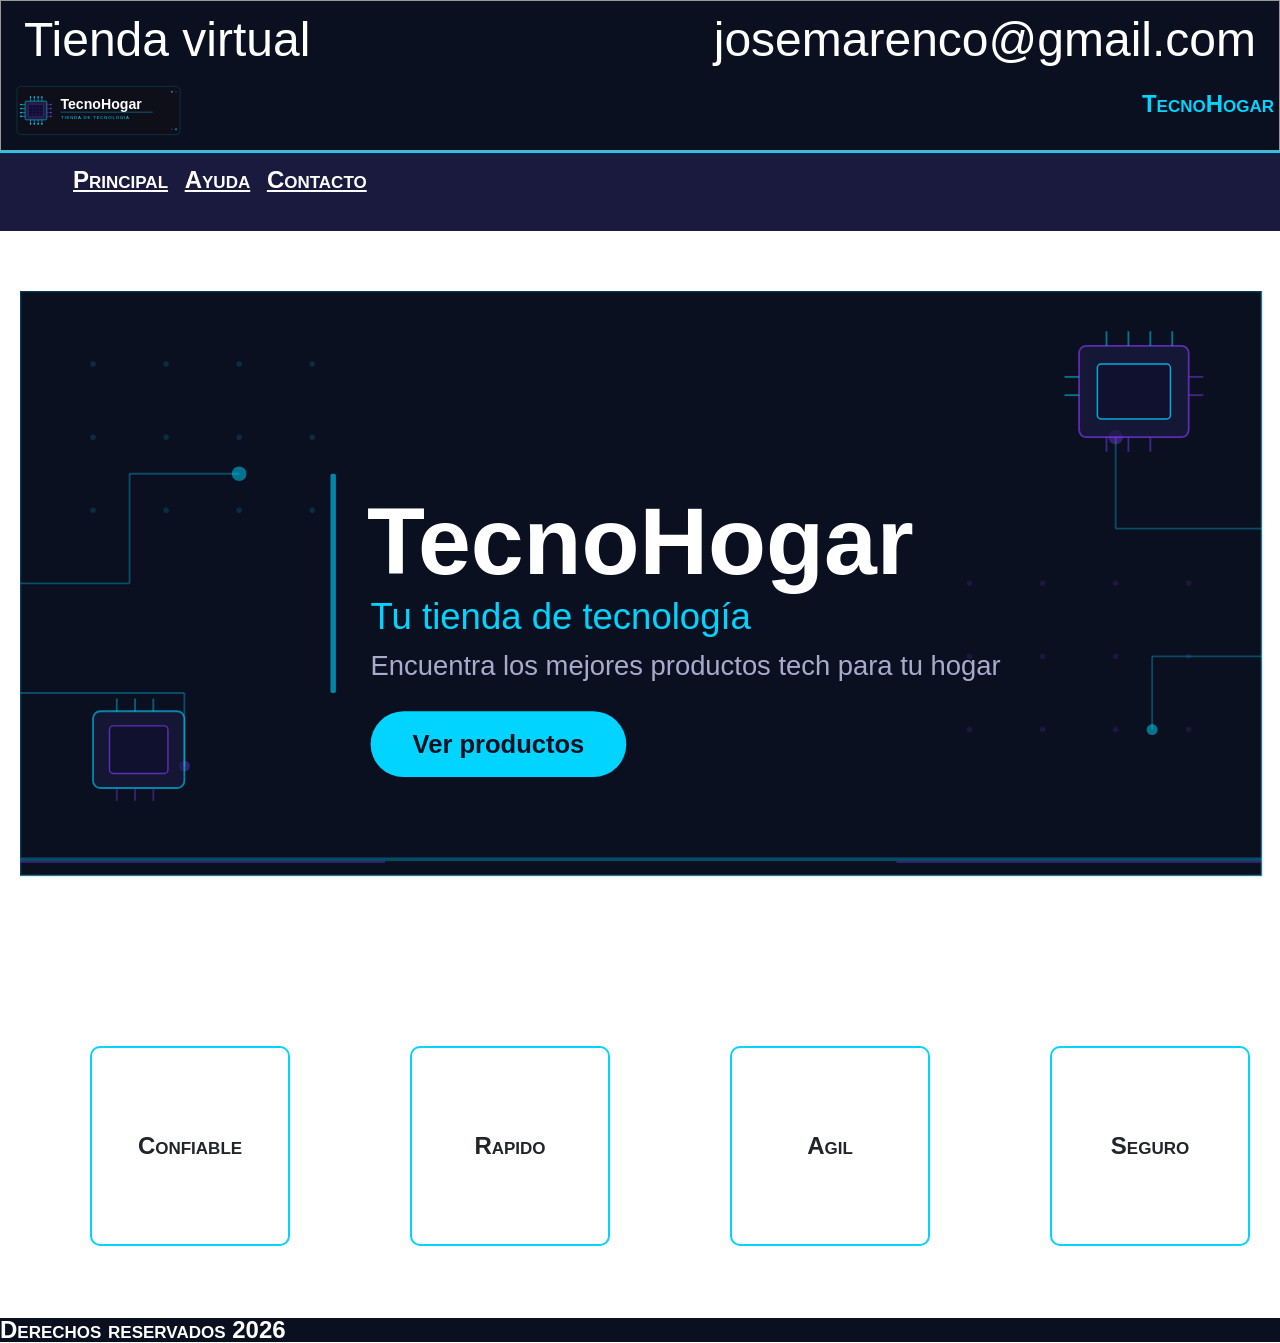
==== frontend/index.html @ 20e9244c "anadir seccion ventajas con css" ====
<!doctype html>
<html lang="es">
  <head>
    <meta charset="UTF-8" />
    <meta name="Tienda tecnologica virtual" content="Tienda" />
    <title>Mi Blog</title>
    <link rel="stylesheet" href="css/estilos.css" />
    <link href="https://cdn.jsdelivr.net/npm/bootstrap@5.3.3/dist/css/bootstrap.min.css" rel="stylesheet">
  </head>

  <body>
    <div class="agrupar">
      <!-- ENCABEZADO -->
      <header class="cabecera">
        <div class="container-fluid">
          <div class="row">
            <div class="col-6">
              <h2> Tienda virtual </h2>
            </div>
            <div id="informacion_contacto" class="col-6">
              <h2> josemarenco@gmail.com </h2>
            </div>
          </div>
        </div>

        <div class="row align-items-center">
          <div class="col-6 rounded float-start">
            <img id="imagen_logo" src="img/tecnohogar_logo.svg" alt="TecnoHogar">
          </div>
          <div class="col-6 text-end">
            <h1 id="nombre_tienda"> TecnoHogar </h1>
          </div>
        </div>
       
      </header>

      <!-- MENÚ DE NAVEGACIÓN -->
      <nav class="menu">
        <ul>
          <li><a href="index.html">Principal</a></li>
          <li><a href="ayuda.html">Ayuda</a></li>
          <li><a href="contacto.html">Contacto</a></li>
        </ul>
      </nav>

      <!-- CONTENIDO PRINCIPAL -->

      <main id="welcome_page">
        <div class="container-fluid px-0">
          <div class="row">
            <div class="col-12">
              <img id="image_welcome_page" src="img/tecnohogar_welcome_banner.svg" alt="Bienvenido a TecnoHogar" style="width:100%;">
            </div>
          </div>
        </div>

        <div id="container_habilities" class="container-fluid m-5">
          <div class="row">
            <div class="col-3">
              <article>
                Confiable
              </article>
            </div>
            <div class="col-3">
              <article>
                Rapido
              </article>
            </div>
            <div class="col-3">
              <article>
              Agil
              </article>
            </div>
            <div class="col-3">
              <article>
              Seguro
              </article>
            </div>
          </div>
        </div>
      </main>

      <!-- PIE DE PÁGINA -->
      <footer class="pie">
        Derechos reservados 2026
      </footer>
    </div>


    <script src="js/script.js"></script>
    <script src="https://cdn.jsdelivr.net/npm/bootstrap@5.3.3/dist/js/bootstrap.bundle.min.js"></script> 
  </body>
</html>
---- frontend/css/estilos.css ----
* {
  font: small-caps bold 24px/1 sans-serif;
}

/* =========================
   TÍTULOS
========================= */

h1 {
  font-size: 20px;
  font-family: 'Gill Sans', 'Gill Sans MT', Calibri, 'Trebuchet MS', sans-serif;
  font-weight: bold;
  color: white !important;
}

h2 {
  font: bold 14px sans-serif;
  color: white !important;
}


/* =========================
   NORMALIZACIÓN HTML5
========================= */

/* header, section, footer, aside, nav, article, hgroup {
  display: block;
} */


/* =========================
   ESTRUCTURA GENERAL
========================= */

body {
  font-family: 'Exo 2', sans-serif;
  text-align: center;
}

.agrupar {
  width: 100%;
}


/* =========================
   CABECERA
========================= */

.cabecera {
  background: rgb(11, 16, 33);
  border: 1px solid #999999;
  padding: 10px 5px;
}

#section_logo{
  width: 500px;
}

#informacion_contacto{
  text-align: right;
  font-size: 10px;
}

#imagen_logo{
  width: 100%;
  max-width: 185px; 
  margin: 0; 
}

#nombre_tienda{
  font-size: 24px;
  color: #00d4ff !important;
  font-weight: 600;
}


/* =========================
   MENÚ
========================= */

.menu {
  background: #1a1a3e;
  padding: 10px 20px;
  border-top: 2px solid #00d4ff;  /* línea celeste de separación */
}

.menu a {
  color: #ffffff;  /* blanco en vez de negro */
}

.menu a:hover {
  color: #00d4ff;  /* celeste al pasar el mouse */
}

.menu li{
  
  padding: 5px;
  display: inline-block;
}


/* =========================
   CONTENIDO PRINCIPAL
========================= */

#welcome_page{
  padding-top: 60px;
  margin-left: 20px;
  margin: 0;
}

#image_welcome_page{
  padding-left: 20px;
  width: 90%;
  max-width: 2600px;
  padding-bottom: 80px;
}

#container_habilities{
  border: black;
}

article{
 border: 2px solid #00d4ff;
  border-radius: 10px;      /* esquinas redondeadas */
  padding: 20px;
  width: 200px;
  height: 200px;            /* igual al width para que sea cuadrado */
  display: flex;
  align-items: center;
  justify-content: center;
}
/* =========================
   PIE DE PÁGINA
========================= */

.pie {
  clear: both;
  /* padding: 20px; */
  background: rgb(11, 16, 33);
  color: #fff;
}
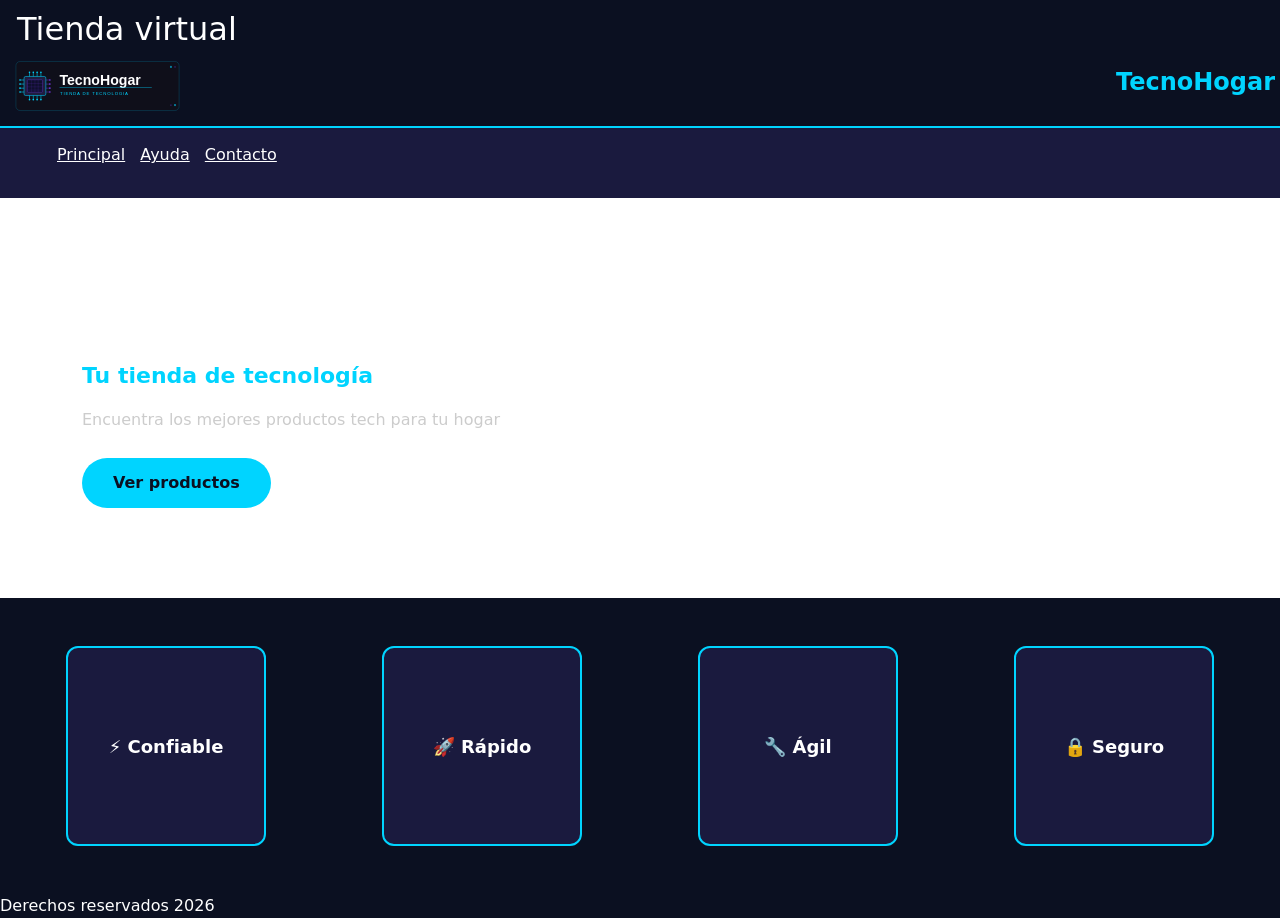
==== commit 3131ed41: "cambio de estilo de banners y recuadros" ====
--- a/frontend/index.html
+++ b/frontend/index.html
@@ -17,14 +17,11 @@
             <div class="col-6">
               <h2> Tienda virtual </h2>
             </div>
-            <div id="informacion_contacto" class="col-6">
-              <h2> josemarenco@gmail.com </h2>
-            </div>
           </div>
         </div>
 
         <div class="row align-items-center">
-          <div class="col-6 rounded float-start">
+          <div class="col-6 rounded float-start" id="contender_welcome_image">
             <img id="imagen_logo" src="img/tecnohogar_logo.svg" alt="TecnoHogar">
           </div>
           <div class="col-6 text-end">
@@ -45,40 +42,40 @@
 
       <!-- CONTENIDO PRINCIPAL -->
 
-      <main id="welcome_page">
-        <div class="container-fluid px-0">
-          <div class="row">
-            <div class="col-12">
-              <img id="image_welcome_page" src="img/tecnohogar_welcome_banner.svg" alt="Bienvenido a TecnoHogar" style="width:100%;">
-            </div>
-          </div>
+<!-- CONTENIDO PRINCIPAL -->
+<main>
+  <!-- HERO BANNER -->
+  <section id="image_welcome_page">
+    <div class="container">
+      <div class="row align-items-center" style="min-height: 400px;">
+        <div class="col-12 col-md-6">
+          <h1 id="hero_title">TecnoHogar</h1>
+          <p id="hero_subtitle">Tu tienda de tecnología</p>
+          <p id="hero_desc">Encuentra los mejores productos tech para tu hogar</p>
+          <a href="#" class="btn" id="hero_btn">Ver productos</a>
         </div>
+      </div>
+    </div>
+  </section>
 
-        <div id="container_habilities" class="container-fluid m-5">
-          <div class="row">
-            <div class="col-3">
-              <article>
-                Confiable
-              </article>
-            </div>
-            <div class="col-3">
-              <article>
-                Rapido
-              </article>
-            </div>
-            <div class="col-3">
-              <article>
-              Agil
-              </article>
-            </div>
-            <div class="col-3">
-              <article>
-              Seguro
-              </article>
-            </div>
-          </div>
-        </div>
-      </main>
+  <!-- TARJETAS -->
+  <section class="container-fluid py-5" id="container_habilities">
+    <div class="row justify-content-center g-4">
+      <div class="col-6 col-md-3 d-flex justify-content-center">
+        <article>⚡ Confiable</article>
+      </div>
+      <div class="col-6 col-md-3 d-flex justify-content-center">
+        <article>🚀 Rápido</article>
+      </div>
+      <div class="col-6 col-md-3 d-flex justify-content-center">
+        <article>🔧 Ágil</article>
+      </div>
+      <div class="col-6 col-md-3 d-flex justify-content-center">
+        <article>🔒 Seguro</article>
+      </div>
+    </div>
+  </section>
+</main>
 
       <!-- PIE DE PÁGINA -->
       <footer class="pie">
--- a/frontend/css/estilos.css
+++ b/frontend/css/estilos.css
@@ -1,20 +1,14 @@
-* {
-  font: small-caps bold 24px/1 sans-serif;
-}
-
 /* =========================
    TÍTULOS
 ========================= */
 
 h1 {
   font-size: 20px;
-  font-family: 'Gill Sans', 'Gill Sans MT', Calibri, 'Trebuchet MS', sans-serif;
   font-weight: bold;
   color: white !important;
 }
 
 h2 {
-  font: bold 14px sans-serif;
   color: white !important;
 }
 
@@ -48,7 +42,6 @@
 
 .cabecera {
   background: rgb(11, 16, 33);
-  border: 1px solid #999999;
   padding: 10px 5px;
 }
 
@@ -58,7 +51,7 @@
 
 #informacion_contacto{
   text-align: right;
-  font-size: 10px;
+  font-size: 20px !important;
 }
 
 #imagen_logo{
@@ -100,36 +93,81 @@
 
 
 /* =========================
-   CONTENIDO PRINCIPAL
+   HERO BANNER
 ========================= */
-
-#welcome_page{
-  padding-top: 60px;
-  margin-left: 20px;
-  margin: 0;
+#image_welcome_page {
+  width: 100%;
+  background-image: url('img/tecnohogar_welcome_banner.svg');
+  background-size: cover;
+  background-position: center;
+  background-repeat: no-repeat;
+  display: flex;
+  align-items: center;
 }
 
-#image_welcome_page{
-  padding-left: 20px;
-  width: 90%;
-  max-width: 2600px;
-  padding-bottom: 80px;
+#hero_title {
+  font-size: 52px !important;
+  font-weight: 800;
+  color: white !important;
+  text-align: left;
 }
 
-#container_habilities{
-  border: black;
+#hero_subtitle {
+  font-size: 22px;
+  color: #00d4ff;
+  font-weight: 600;
+  text-align: left;
 }
 
-article{
- border: 2px solid #00d4ff;
-  border-radius: 10px;      /* esquinas redondeadas */
+#hero_desc {
+  font-size: 16px;
+  color: #cccccc;
+  text-align: left;
+}
+
+#hero_btn {
+  background-color: #00d4ff;
+  color: #0b1021;
+  font-weight: 700;
+  border-radius: 30px;
+  padding: 12px 30px;
+  font-size: 16px;
+  margin-top: 10px;
+}
+
+#hero_btn:hover {
+  background-color: #00b8d9;
+}
+
+/* =========================
+   TARJETAS
+========================= */
+#container_habilities {
+  background-color: #0b1021;
+  padding: 60px 20px;
+}
+
+article {
+  border: 2px solid #00d4ff;
+  border-radius: 12px;
   padding: 20px;
   width: 200px;
-  height: 200px;            /* igual al width para que sea cuadrado */
+  height: 200px;
   display: flex;
   align-items: center;
   justify-content: center;
+  color: white;
+  font-size: 18px;
+  font-weight: 600;
+  background-color: #1a1a3e;
+  transition: transform 0.2s, box-shadow 0.2s;
 }
+
+article:hover {
+  transform: translateY(-5px);
+  box-shadow: 0 0 20px #00d4ff55;
+}
+
 /* =========================
    PIE DE PÁGINA
 ========================= */
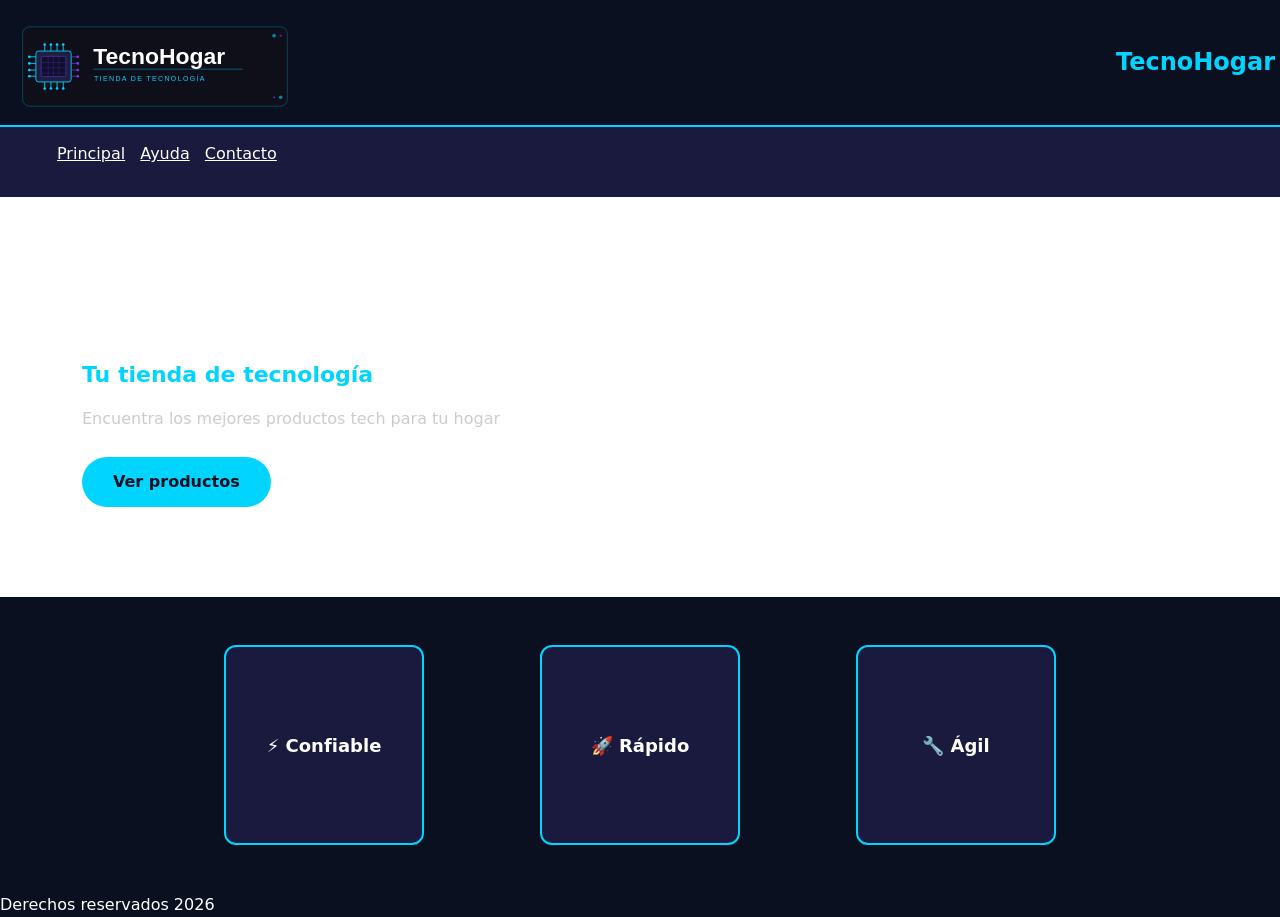
==== commit d4efb425: "Modificacion css de contacto, tarjetas de informacion index" ====
--- a/frontend/index.html
+++ b/frontend/index.html
@@ -15,7 +15,7 @@
         <div class="container-fluid">
           <div class="row">
             <div class="col-6">
-              <h2> Tienda virtual </h2>
+              <h2></h2>
             </div>
           </div>
         </div>
@@ -59,23 +59,20 @@
   </section>
 
   <!-- TARJETAS -->
-  <section class="container-fluid py-5" id="container_habilities">
-    <div class="row justify-content-center g-4">
-      <div class="col-6 col-md-3 d-flex justify-content-center">
-        <article>⚡ Confiable</article>
+    <section class="container-fluid py-5" id="container_habilities">
+      <div class="row justify-content-center g-4">
+        <div class="col-6 col-md-3 d-flex justify-content-center">
+          <article class="cuadro_index">⚡ Confiable</article>
+        </div>
+        <div class="col-6 col-md-3 d-flex justify-content-center">
+          <article class="cuadro_index">🚀 Rápido</article>
+        </div>
+        <div class="col-6 col-md-3 d-flex justify-content-center">
+          <article class="cuadro_index">🔧 Ágil</article>
+        </div>
       </div>
-      <div class="col-6 col-md-3 d-flex justify-content-center">
-        <article>🚀 Rápido</article>
-      </div>
-      <div class="col-6 col-md-3 d-flex justify-content-center">
-        <article>🔧 Ágil</article>
-      </div>
-      <div class="col-6 col-md-3 d-flex justify-content-center">
-        <article>🔒 Seguro</article>
-      </div>
-    </div>
-  </section>
-</main>
+    </section>
+  </main>
 
       <!-- PIE DE PÁGINA -->
       <footer class="pie">
--- a/frontend/css/estilos.css
+++ b/frontend/css/estilos.css
@@ -56,7 +56,7 @@
 
 #imagen_logo{
   width: 100%;
-  max-width: 185px; 
+  max-width: 300px; 
   margin: 0; 
 }
 
@@ -97,7 +97,6 @@
 ========================= */
 #image_welcome_page {
   width: 100%;
-  background-image: url('img/tecnohogar_welcome_banner.svg');
   background-size: cover;
   background-position: center;
   background-repeat: no-repeat;
@@ -147,7 +146,7 @@
   padding: 60px 20px;
 }
 
-article {
+.cuadro_index {
   border: 2px solid #00d4ff;
   border-radius: 12px;
   padding: 20px;
@@ -163,9 +162,29 @@
   transition: transform 0.2s, box-shadow 0.2s;
 }
 
-article:hover {
+#cuadro_index:hover {
   transform: translateY(-5px);
   box-shadow: 0 0 20px #00d4ff55;
+}
+
+/* =========================
+   FORMULARIO
+========================= */
+
+.seccion{
+  margin: 50px;
+  background: #1a1a3e;
+  text-align: center;
+  color: white;
+}
+
+input:hover{
+  background: rgb(86, 86, 86);
+}
+
+.button{
+  background: #1a1a3e;
+  color: blue;
 }
 
 /* =========================
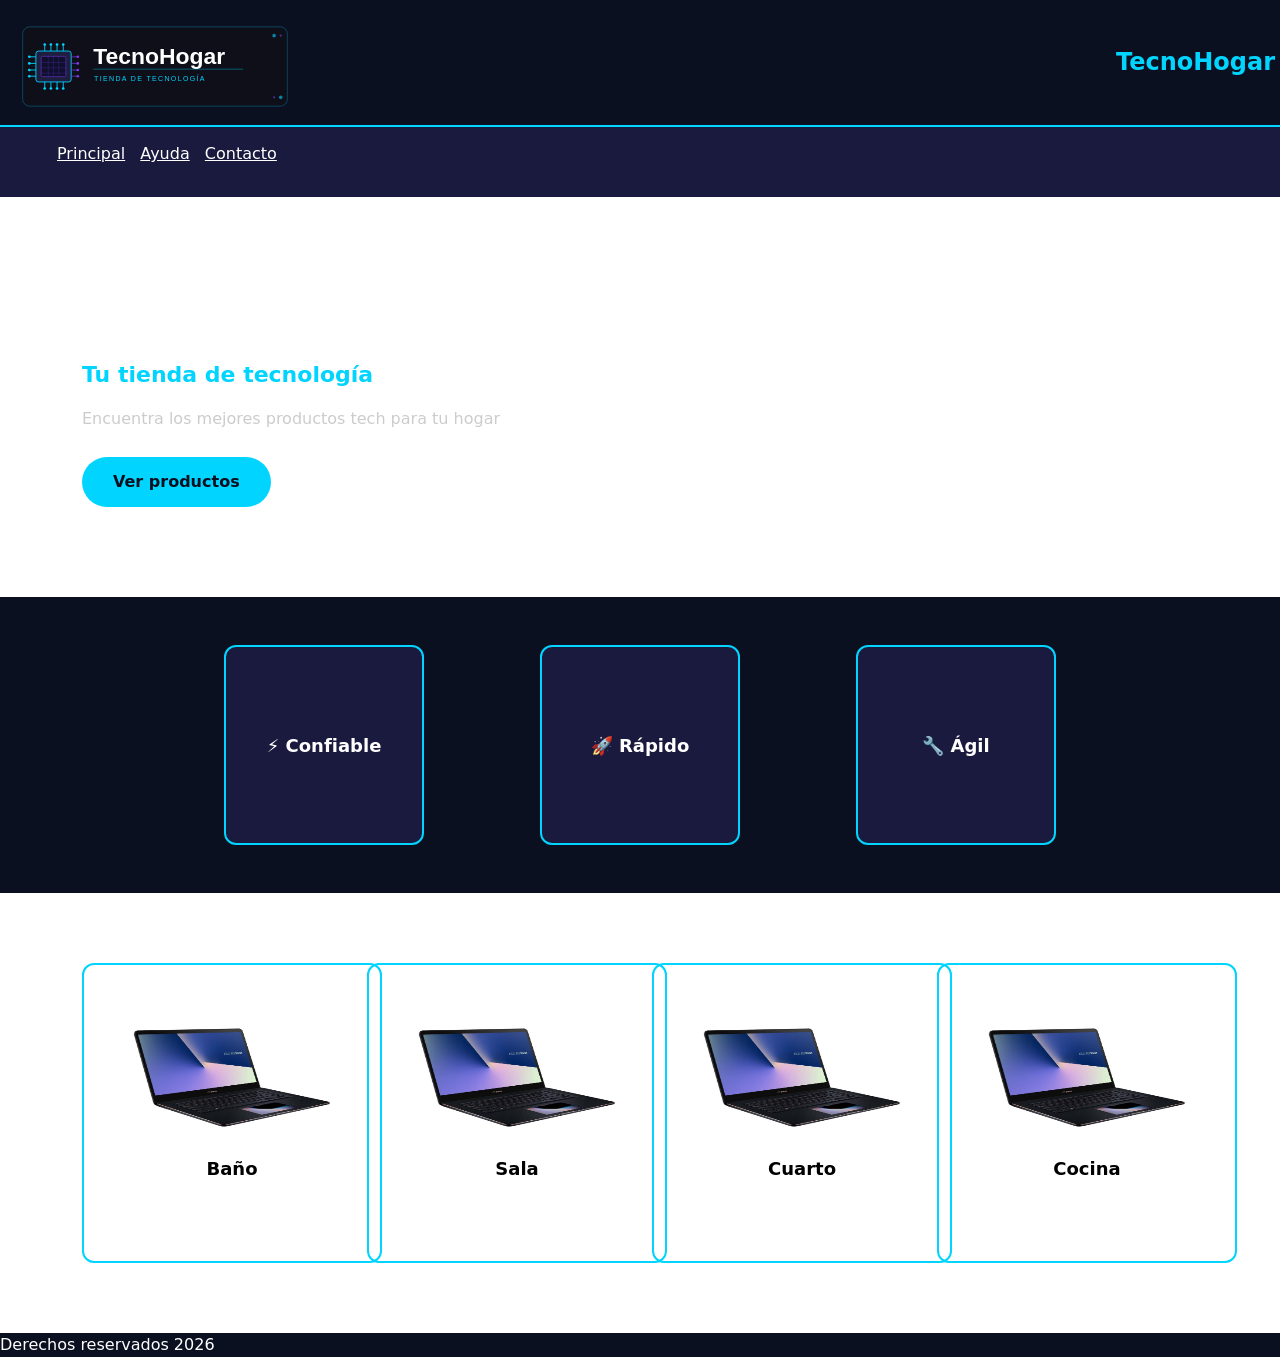
==== commit c2182938: "Creacion producto.html, creacion tarjeta de productos en index y modificaciones al server de product" ====
--- a/frontend/index.html
+++ b/frontend/index.html
@@ -41,8 +41,6 @@
       </nav>
 
       <!-- CONTENIDO PRINCIPAL -->
-
-<!-- CONTENIDO PRINCIPAL -->
 <main>
   <!-- HERO BANNER -->
   <section id="image_welcome_page">
@@ -52,7 +50,7 @@
           <h1 id="hero_title">TecnoHogar</h1>
           <p id="hero_subtitle">Tu tienda de tecnología</p>
           <p id="hero_desc">Encuentra los mejores productos tech para tu hogar</p>
-          <a href="#" class="btn" id="hero_btn">Ver productos</a>
+          <a href="producto.html" class="btn" id="hero_btn">Ver productos</a>
         </div>
       </div>
     </div>
@@ -72,6 +70,42 @@
         </div>
       </div>
     </section>
+
+
+    <section id="previus_products">
+      <div class="container-fluid">
+        <div class="row justify-content-center g-4>">
+          <div class="col-3 text-center">
+            <article class="box_product">
+              <img class="image_product" src="img/computador.jpg" alt="computador">
+              <br>
+              <p> Baño </p>
+            </article>
+          </div>
+          <div class="col-3">
+            <article class="box_product text-center">
+              <img class="image_product" src="img/computador.jpg" alt="computador">
+              <br>
+              <p> Sala </p>
+            </article>
+          </div>
+          <div class="col-3 text-center">
+            <article class="box_product">
+              <img class="image_product" src="img/computador.jpg" alt="computador">
+              <br>
+              <p> Cuarto </p>
+            </article>
+          </div>
+          <div class="col-3 text-center">
+            <article class="box_product">
+              <img class="image_product" src="img/computador.jpg" alt="computador">
+              <br>
+              <p> Cocina</p>
+            </article>
+          </div>
+        </div>
+      </div>
+    </section>
   </main>
 
       <!-- PIE DE PÁGINA -->
--- a/frontend/css/estilos.css
+++ b/frontend/css/estilos.css
@@ -5,7 +5,8 @@
 h1 {
   font-size: 20px;
   font-weight: bold;
-  color: white !important;
+  color: black;
+  align-content: center;
 }
 
 h2 {
@@ -28,13 +29,16 @@
 
 body {
   font-family: 'Exo 2', sans-serif;
-  text-align: center;
+
 }
 
 .agrupar {
   width: 100%;
 }
 
+p {
+  align-content: center;
+}
 
 /* =========================
    CABECERA
@@ -139,8 +143,41 @@
 }
 
 /* =========================
+   PRODUCTS INDEX
+========================= */
+
+#previus_products{
+  margin: 70px;
+}
+
+.image_product {
+  width: 200px;
+  height: 100px;
+}
+
+.box_product{
+  border: 2px solid #00d4ff;
+  border-radius: 12px;
+  padding: 20px;
+  width: 300px;
+  height: 300px;
+  display: flex;
+  flex-direction: column;
+  align-items: center;
+  justify-content: center;
+  color: black;
+  font-size: 18px;
+  font-weight: 600;
+  transition: transform 0.2s, box-shadow 0.2s;
+  white-space: normal;
+  word-wrap: break-word;
+  text-align: center;
+}
+
+/* =========================
    TARJETAS
 ========================= */
+
 #container_habilities {
   background-color: #0b1021;
   padding: 60px 20px;
@@ -168,6 +205,63 @@
 }
 
 /* =========================
+   PREGUNTAS FRECUENTES
+========================= */
+.seccion_ayuda {
+  background-color: white;
+  padding: 40px 0;
+}
+
+.titulo_seccion {
+  color: white !important;
+  font-size: 26px !important;
+  font-weight: 700;
+  background-color: #1a1a3e;
+  padding: 15px 20px;
+  margin: 0 0 5px 0;
+  width: 100%;
+}
+
+.cuadro_pregunta summary {
+  background-color: #1a1a3e;
+  color: #00d4ff;
+  font-size: 20px;
+  font-weight: 600;
+  padding: 15px 20px;
+  cursor: pointer;
+  width: 100%;
+  display: block;
+}
+
+summary{
+  background-color: #1a1a3e;
+  color: white;
+  font-size: 30px;
+}
+
+.cuadro_pregunta summary:hover {
+  background-color: #0b1021;
+}
+
+.texto_ayuda {
+  font-size: 16px;
+  color: #cccccc;
+  background-color: #0b1021;
+  padding: 15px 25px;
+  margin: 0;
+  border-left: 3px solid #00d4ff;
+}
+
+.cuadro_pregunta summary::before {
+  content: '▶ ';
+  font-size: 12px;
+}
+
+details[open] summary::before {
+  content: '▼ ';
+}
+
+/* =========================
    FORMULARIO
 ========================= */
 
@@ -178,14 +272,15 @@
   color: white;
 }
 
-input:hover{
-  background: rgb(86, 86, 86);
-}
-
 .button{
   background: #1a1a3e;
-  color: blue;
-}
+  color: white;
+}
+
+.button:hover{
+  color: #00b8d9;
+}
+
 
 /* =========================
    PIE DE PÁGINA
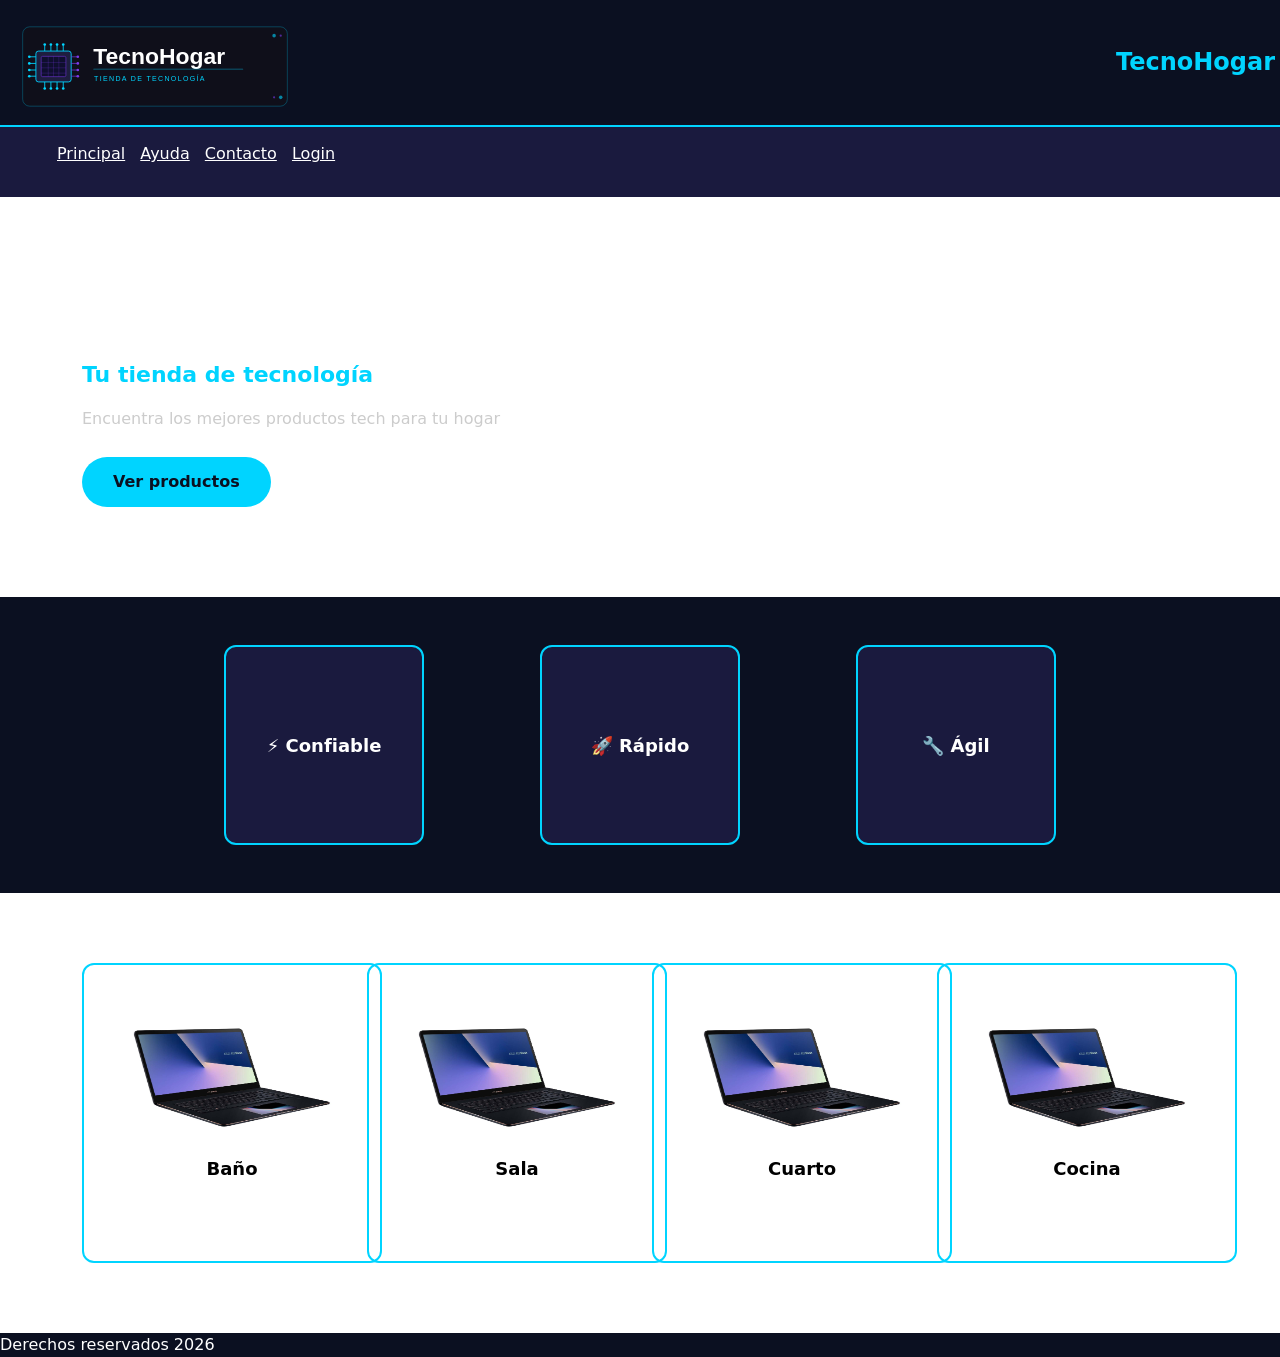
==== commit b7e2120e: "creacion pagina login y anadir a menu de navegacion" ====
--- a/frontend/index.html
+++ b/frontend/index.html
@@ -28,7 +28,6 @@
             <h1 id="nombre_tienda"> TecnoHogar </h1>
           </div>
         </div>
-       
       </header>
 
       <!-- MENÚ DE NAVEGACIÓN -->
@@ -37,6 +36,7 @@
           <li><a href="index.html">Principal</a></li>
           <li><a href="ayuda.html">Ayuda</a></li>
           <li><a href="contacto.html">Contacto</a></li>
+          <li><a href="login.html"> Login </a></li>
         </ul>
       </nav>
 
--- a/frontend/css/estilos.css
+++ b/frontend/css/estilos.css
@@ -13,6 +13,14 @@
   color: white !important;
 }
 
+* {
+  box-sizing: border-box;
+}
+
+html, body {
+  overflow-x: hidden;
+  max-width: 100%;
+}
 
 /* =========================
    NORMALIZACIÓN HTML5
@@ -50,8 +58,10 @@
 }
 
 #section_logo{
-  width: 500px;
-}
+  width: 100%;
+  max-width: 500px;
+}
+
 
 #informacion_contacto{
   text-align: right;
@@ -205,6 +215,39 @@
 }
 
 /* =========================
+   PRODUCTOS
+========================= */
+
+.tarjeta{
+  width: 200px;
+  height: 200px;
+
+}
+
+.img_product_html{
+  width: 100px;
+  height: 100px;
+}
+
+#product_catalog{
+}
+
+.box_product_html {
+  border: 2px solid #00d4ff;
+  border-radius: 12px;
+  padding: 20px;
+  display: flex;
+  flex-direction: column;
+  align-items: center;
+  justify-content: center;
+  text-align: center;
+  background-color: #1a1a3e;
+  color: white;
+  min-height: 250px;
+}
+
+
+/* =========================
    PREGUNTAS FRECUENTES
 ========================= */
 .seccion_ayuda {
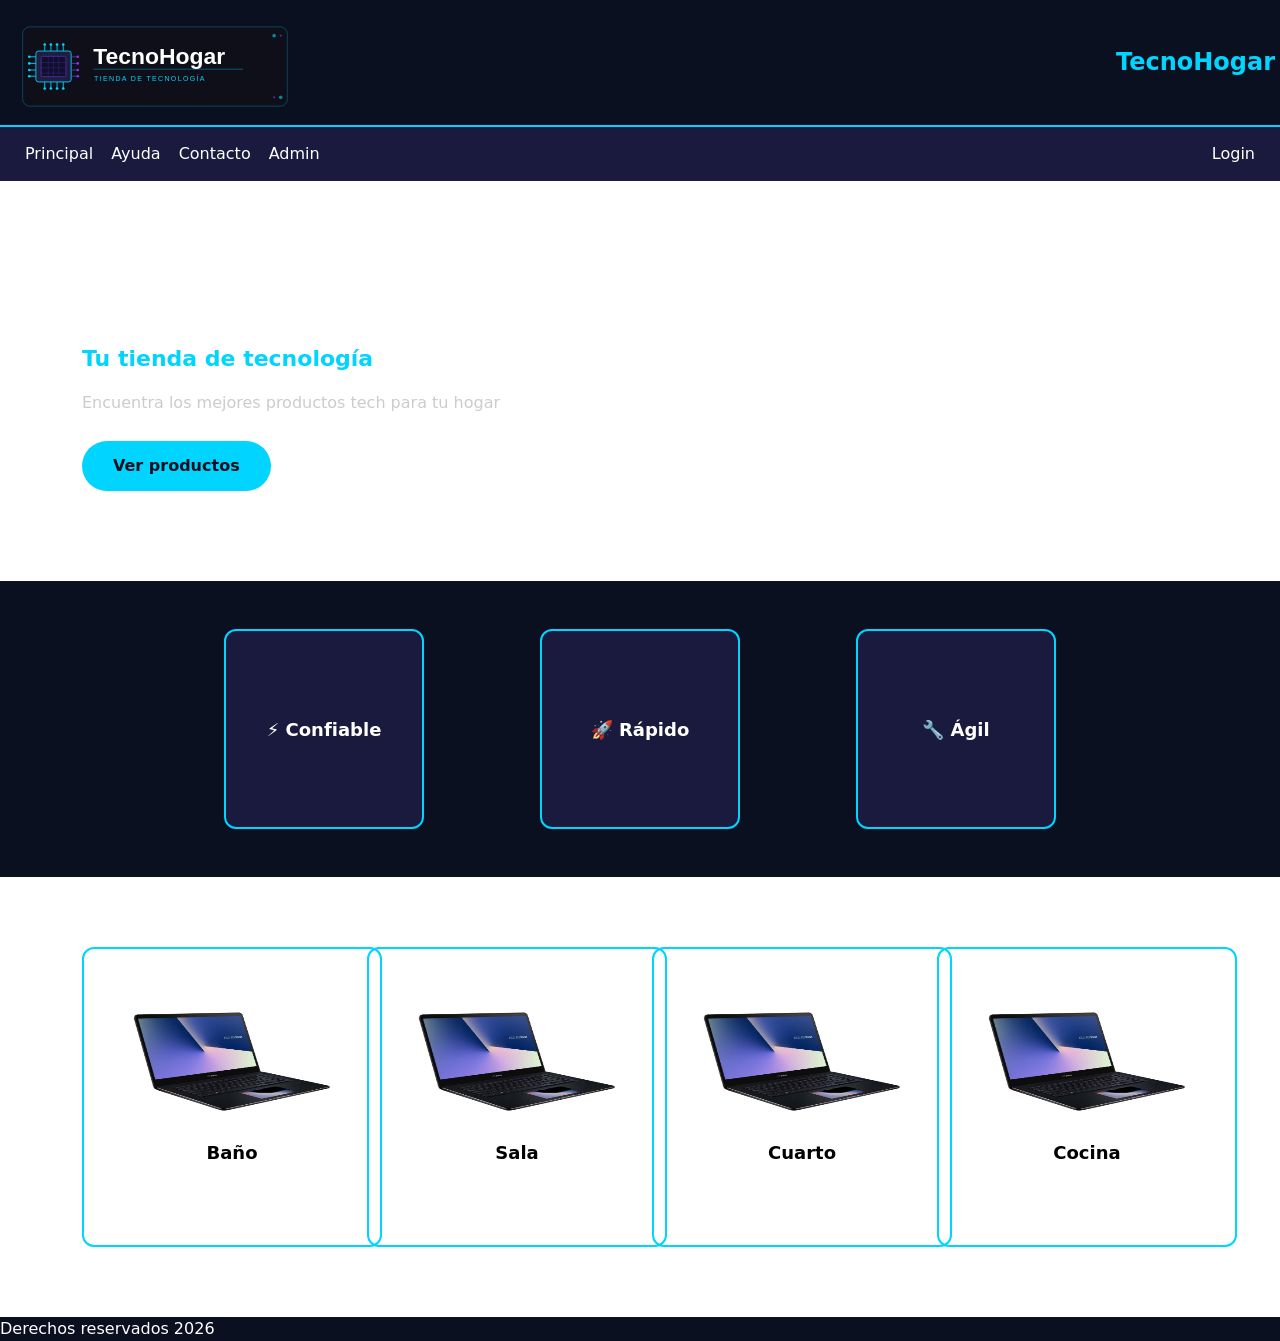
==== commit dc0252f2: "Login hecho por codex" ====
--- a/frontend/index.html
+++ b/frontend/index.html
@@ -36,7 +36,8 @@
           <li><a href="index.html">Principal</a></li>
           <li><a href="ayuda.html">Ayuda</a></li>
           <li><a href="contacto.html">Contacto</a></li>
-          <li><a href="login.html"> Login </a></li>
+          <li><a href="admin-productos.html"> Admin </a></li>
+          <li class="item-login"><a href="login.html"> Login </a></li>
         </ul>
       </nav>
 
--- a/frontend/css/estilos.css
+++ b/frontend/css/estilos.css
@@ -1,5 +1,5 @@
 /* =========================
-   TÍTULOS
+    TÍTULOS
 ========================= */
 
 h1 {
@@ -23,7 +23,7 @@
 }
 
 /* =========================
-   NORMALIZACIÓN HTML5
+    NORMALIZACIÓN HTML5
 ========================= */
 
 /* header, section, footer, aside, nav, article, hgroup {
@@ -32,7 +32,7 @@
 
 
 /* =========================
-   ESTRUCTURA GENERAL
+    ESTRUCTURA GENERAL
 ========================= */
 
 body {
@@ -49,7 +49,7 @@
 }
 
 /* =========================
-   CABECERA
+    CABECERA
 ========================= */
 
 .cabecera {
@@ -82,7 +82,7 @@
 
 
 /* =========================
-   MENÚ
+    MENÚ
 ========================= */
 
 .menu {
@@ -91,8 +91,18 @@
   border-top: 2px solid #00d4ff;  /* línea celeste de separación */
 }
 
+.menu ul {
+  display: flex;
+  align-items: center;
+  gap: 8px;
+  list-style: none;
+  margin: 0;
+  padding: 0;
+}
+
 .menu a {
   color: #ffffff;  /* blanco en vez de negro */
+  text-decoration: none;
 }
 
 .menu a:hover {
@@ -105,9 +115,27 @@
   display: inline-block;
 }
 
-
-/* =========================
-   HERO BANNER
+.item-login {
+  margin-left: auto;
+}
+
+.boton-cerrar-sesion {
+  background: transparent;
+  border: 1px solid #00d4ff;
+  color: #ffffff;
+  padding: 6px 12px;
+  border-radius: 8px;
+  font-weight: 600;
+}
+
+.boton-cerrar-sesion:hover {
+  background: #00d4ff;
+  color: #0b1021;
+}
+
+
+/* =========================
+    HERO BANNER
 ========================= */
 #image_welcome_page {
   width: 100%;
@@ -153,7 +181,7 @@
 }
 
 /* =========================
-   PRODUCTS INDEX
+    PRODUCTS INDEX
 ========================= */
 
 #previus_products{
@@ -185,7 +213,7 @@
 }
 
 /* =========================
-   TARJETAS
+    TARJETAS
 ========================= */
 
 #container_habilities {
@@ -215,7 +243,7 @@
 }
 
 /* =========================
-   PRODUCTOS
+    PRODUCTOS
 ========================= */
 
 .tarjeta{
@@ -248,7 +276,7 @@
 
 
 /* =========================
-   PREGUNTAS FRECUENTES
+    PREGUNTAS FRECUENTES
 ========================= */
 .seccion_ayuda {
   background-color: white;
@@ -305,7 +333,7 @@
 }
 
 /* =========================
-   FORMULARIO
+    FORMULARIO
 ========================= */
 
 .seccion{
@@ -324,9 +352,20 @@
   color: #00b8d9;
 }
 
-
-/* =========================
-   PIE DE PÁGINA
+/* =========================
+    LOGIN
+========================= */
+
+#seccion_login{
+  padding: 50px;
+  background: #1a1a3e;
+  text-align: center;
+  color: white;
+  font-size: 30px;
+}
+
+/* =========================
+    PIE DE PÁGINA
 ========================= */
 
 .pie {
@@ -334,4 +373,86 @@
   /* padding: 20px; */
   background: rgb(11, 16, 33);
   color: #fff;
-}+}
+
+
+
+
+
+
+
+
+
+
+
+
+
+
+
+
+
+
+body{
+    background: #f4f7fb;
+    font-family: 'Segoe UI', sans-serif;
+}
+
+main{
+    min-height: 80vh;
+}
+
+.card-custom{
+    background: white;
+    border-radius: 15px;
+    box-shadow: 0 4px 15px rgba(0,0,0,.1);
+    padding: 25px;
+}
+
+button,
+.btn-primary{
+    background: #00d4ff;
+    border: none;
+    color: #0b1021;
+    font-weight: bold;
+    transition: .3s;
+}
+
+button:hover,
+.btn-primary:hover{
+    transform: translateY(-2px);
+    background: #00bde4;
+}
+
+input,
+select,
+textarea{
+    border-radius: 10px !important;
+    padding: 10px !important;
+}
+
+.menu{
+    position: sticky;
+    top: 0;
+    z-index: 999;
+}
+
+.box_product:hover,
+.box_product_html:hover,
+.cuadro_index:hover{
+    transform: translateY(-8px);
+    box-shadow: 0 0 20px rgba(0,212,255,.4);
+}
+
+.menu .boton-cerrar-sesion {
+    background: transparent;
+    border: 1px solid #00d4ff;
+    color: #ffffff;
+    padding: 6px 12px;
+    border-radius: 8px;
+    font-weight: 600;
+}
+
+.menu .boton-cerrar-sesion:hover {
+    background: #00d4ff;
+    color: #0b1021;
+}
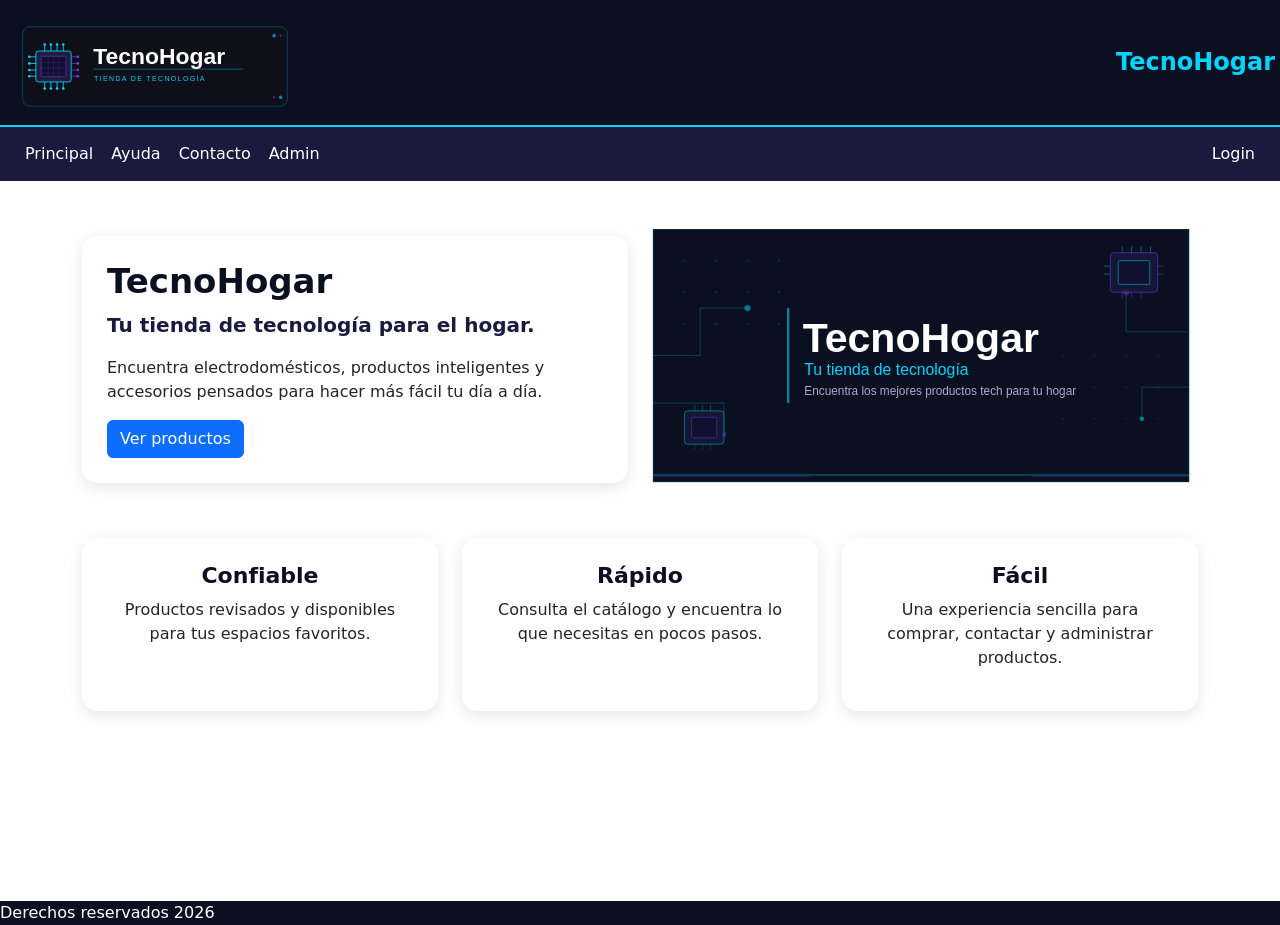
==== commit fb6ddd4d: "Actualizacion de css con codex" ====
--- a/frontend/index.html
+++ b/frontend/index.html
@@ -42,72 +42,49 @@
       </nav>
 
       <!-- CONTENIDO PRINCIPAL -->
-<main>
-  <!-- HERO BANNER -->
-  <section id="image_welcome_page">
-    <div class="container">
-      <div class="row align-items-center" style="min-height: 400px;">
-        <div class="col-12 col-md-6">
-          <h1 id="hero_title">TecnoHogar</h1>
-          <p id="hero_subtitle">Tu tienda de tecnología</p>
-          <p id="hero_desc">Encuentra los mejores productos tech para tu hogar</p>
-          <a href="producto.html" class="btn" id="hero_btn">Ver productos</a>
-        </div>
-      </div>
-    </div>
-  </section>
+      <main>
+        <section class="container py-5">
+          <div class="row align-items-center g-4">
+            <div class="col-lg-6">
+              <div class="card-custom">
+                <h1 class="titulo-principal">TecnoHogar</h1>
+                <p class="texto-destacado">Tu tienda de tecnología para el hogar.</p>
+                <p>Encuentra electrodomésticos, productos inteligentes y accesorios pensados para hacer más fácil tu día a día.</p>
+                <a href="producto.html" class="btn btn-primary">Ver productos</a>
+              </div>
+            </div>
 
-  <!-- TARJETAS -->
-    <section class="container-fluid py-5" id="container_habilities">
-      <div class="row justify-content-center g-4">
-        <div class="col-6 col-md-3 d-flex justify-content-center">
-          <article class="cuadro_index">⚡ Confiable</article>
-        </div>
-        <div class="col-6 col-md-3 d-flex justify-content-center">
-          <article class="cuadro_index">🚀 Rápido</article>
-        </div>
-        <div class="col-6 col-md-3 d-flex justify-content-center">
-          <article class="cuadro_index">🔧 Ágil</article>
-        </div>
-      </div>
-    </section>
+            <div class="col-lg-6">
+              <img src="img/tecnohogar_welcome_banner_sin_boton.svg" class="img-fluid imagen-principal" alt="Bienvenida TecnoHogar">
+            </div>
+          </div>
+        </section>
 
+        <section class="container pb-5">
+          <div class="row g-4">
+            <div class="col-md-4">
+              <article class="card-custom h-100 text-center">
+                <h2 class="titulo-card">Confiable</h2>
+                <p>Productos revisados y disponibles para tus espacios favoritos.</p>
+              </article>
+            </div>
 
-    <section id="previus_products">
-      <div class="container-fluid">
-        <div class="row justify-content-center g-4>">
-          <div class="col-3 text-center">
-            <article class="box_product">
-              <img class="image_product" src="img/computador.jpg" alt="computador">
-              <br>
-              <p> Baño </p>
-            </article>
+            <div class="col-md-4">
+              <article class="card-custom h-100 text-center">
+                <h2 class="titulo-card">Rápido</h2>
+                <p>Consulta el catálogo y encuentra lo que necesitas en pocos pasos.</p>
+              </article>
+            </div>
+
+            <div class="col-md-4">
+              <article class="card-custom h-100 text-center">
+                <h2 class="titulo-card">Fácil</h2>
+                <p>Una experiencia sencilla para comprar, contactar y administrar productos.</p>
+              </article>
+            </div>
           </div>
-          <div class="col-3">
-            <article class="box_product text-center">
-              <img class="image_product" src="img/computador.jpg" alt="computador">
-              <br>
-              <p> Sala </p>
-            </article>
-          </div>
-          <div class="col-3 text-center">
-            <article class="box_product">
-              <img class="image_product" src="img/computador.jpg" alt="computador">
-              <br>
-              <p> Cuarto </p>
-            </article>
-          </div>
-          <div class="col-3 text-center">
-            <article class="box_product">
-              <img class="image_product" src="img/computador.jpg" alt="computador">
-              <br>
-              <p> Cocina</p>
-            </article>
-          </div>
-        </div>
-      </div>
-    </section>
-  </main>
+        </section>
+      </main>
 
       <!-- PIE DE PÁGINA -->
       <footer class="pie">
--- a/frontend/css/estilos.css
+++ b/frontend/css/estilos.css
@@ -257,6 +257,13 @@
   height: 100px;
 }
 
+.img-admin-producto {
+  width: 70px;
+  height: 70px;
+  object-fit: cover;
+  border-radius: 8px;
+}
+
 #product_catalog{
 }
 
@@ -408,6 +415,43 @@
     padding: 25px;
 }
 
+.titulo-principal {
+    color: #0b1021 !important;
+    font-size: 34px !important;
+    font-weight: 800;
+}
+
+.texto-destacado {
+    color: #1a1a3e;
+    font-size: 20px;
+    font-weight: 600;
+}
+
+.titulo-card {
+    color: #0b1021 !important;
+    font-size: 22px !important;
+    font-weight: 700;
+}
+
+.imagen-principal {
+    width: 100%;
+    max-height: 360px;
+    object-fit: contain;
+}
+
+.ayuda-panel {
+    max-width: 900px;
+    margin: 0 auto;
+}
+
+.ayuda-panel .cuadro_pregunta summary {
+    border-radius: 10px 10px 0 0;
+}
+
+.ayuda-panel .texto_ayuda {
+    border-radius: 0 0 10px 10px;
+}
+
 button,
 .btn-primary{
     background: #00d4ff;
